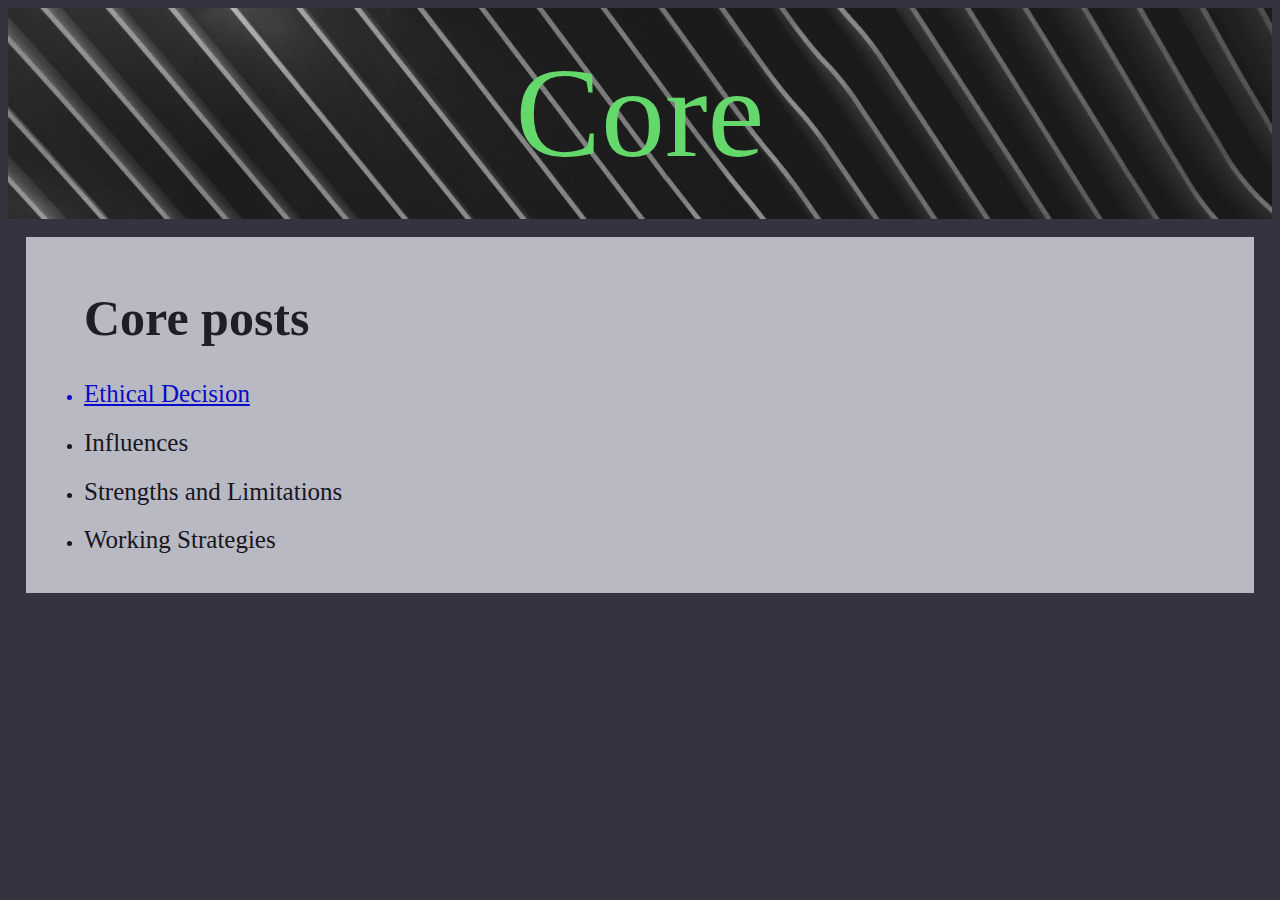
==== blog/core.html @ dfe67929 "Add first design and content to the blog" ====
<!DOCTYPE html>
<html>
  <head>
    <title>Core</title>
    <meta charset="UTF-8">
    <meta name="description" content="Blog posts">
    <meta name="keywords" content="HTML, CSS, JavaScript">
    <meta name="author" content="Aleksandra Gruszczyk">
    <link rel="stylesheet" href="../styles/main.css">
    <meta name="viewport" content="width=device-width, initial-scale=1.0">
    <link rel="preconnect" href="https://fonts.googleapis.com">
    <link rel="preconnect" href="https://fonts.gstatic.com" crossorigin>
    <link href="https://fonts.googleapis.com/css2?family=Amatic+SC&family=Cormorant+Garamond&family=Permanent+Marker&display=swap" rel="stylesheet"> 
  </head>
  <body>
    <div class="headDiv">
      <header>Core</header>
    </div>
    <div class ="postDiv">
      <ul><h1>Core posts</h1>
        <a href="ethical-decision.html"><li><h2>Ethical Decision</h2></li></a>
        <li><h2>Influences</h2></li>
        <li><h2>Strengths and Limitations</h2></li>
        <li><h2>Working Strategies</h2></li>
      </ul>
    </div>
  </body>
</html>
---- styles/main.css ----
body{
  background-color: #34333f;
  opacity: 1;
}

.headDiv {
  background-image: url("/pexels-adrien-olichon-2387532.jpg") ;
  background-size: cover;
  color: #64d86b;
  font-family: 'Permanent Marker', cursive;
  font-size: 8em;
  padding: 0.25em;
  margin: auto;
  text-align: center;
  }

@media screen and (max-width: 768px) {
  body{
    background-color: #3e4e97;
    opacity: 1;
  }
  .headDiv {
    background-image: url("/pexels-adrien-olichon-2387532.jpg") ;
    background-size: cover;
    color: #64d86b;
    font-family: 'Permanent Marker', cursive;
    font-size: 6em;
    padding: 0.25em;
    margin: auto;
    text-align: center;
    }
}

@media screen and (max-width: 320px) {
  body{
    background-color: #05910e;
    opacity: 1;
  }
  .headDiv {
    background-image: url("/pexels-adrien-olichon-2387532.jpg") ;
    background-size: cover;
    color: #64d86b;
    font-family: 'Permanent Marker', cursive;
    font-size: 3em;
    padding: 0.25em;
    margin: auto;
    text-align: center;  
  }
}

  .buttonDiv{
  display: flex;
  align-items: center;
  justify-content: center;
  }
  .button{
  border: 1em;
  color: rgb(18, 18, 19);
  padding: 0.75em;
  text-align: center;
  text-decoration: none;
  display: inline-block;
  font-size: 30px;
  margin: 1em;
  cursor: pointer;
  font-family: 'Permanent Marker', cursive;
  border-radius: 48%;
  
  }

  .button1{
    background-color: rgb(9, 9, 146);
    border:2px solid rgb(13, 0, 71);
    box-shadow: 0 15px 40px 0 rgb(13, 5, 46);
    }

  .button2{
    background-color: rgb(150, 2, 2);
    border: 2px solid rgb(46, 5, 5);
    box-shadow: 0 15px 40px 0 rgb(46, 5, 5);
  }

.postDiv{
  color: rgb(16, 15, 20);
  font-family: 'Mina', sans-serif;
  font-size: large;
  background-color: rgb(217, 219, 228);
  opacity: 0.8;
  margin: 1em;
  padding: 1em;
}

h1{
  color: #191a22;
  font-family: 'Permanent Marker', cursive;
  font-weight: bold;
  font-size: 50px;
}

h2{
  font-family: 'Permanent Marker', cursive;
  font-weight: lighter;
  font-size: 25px;
}
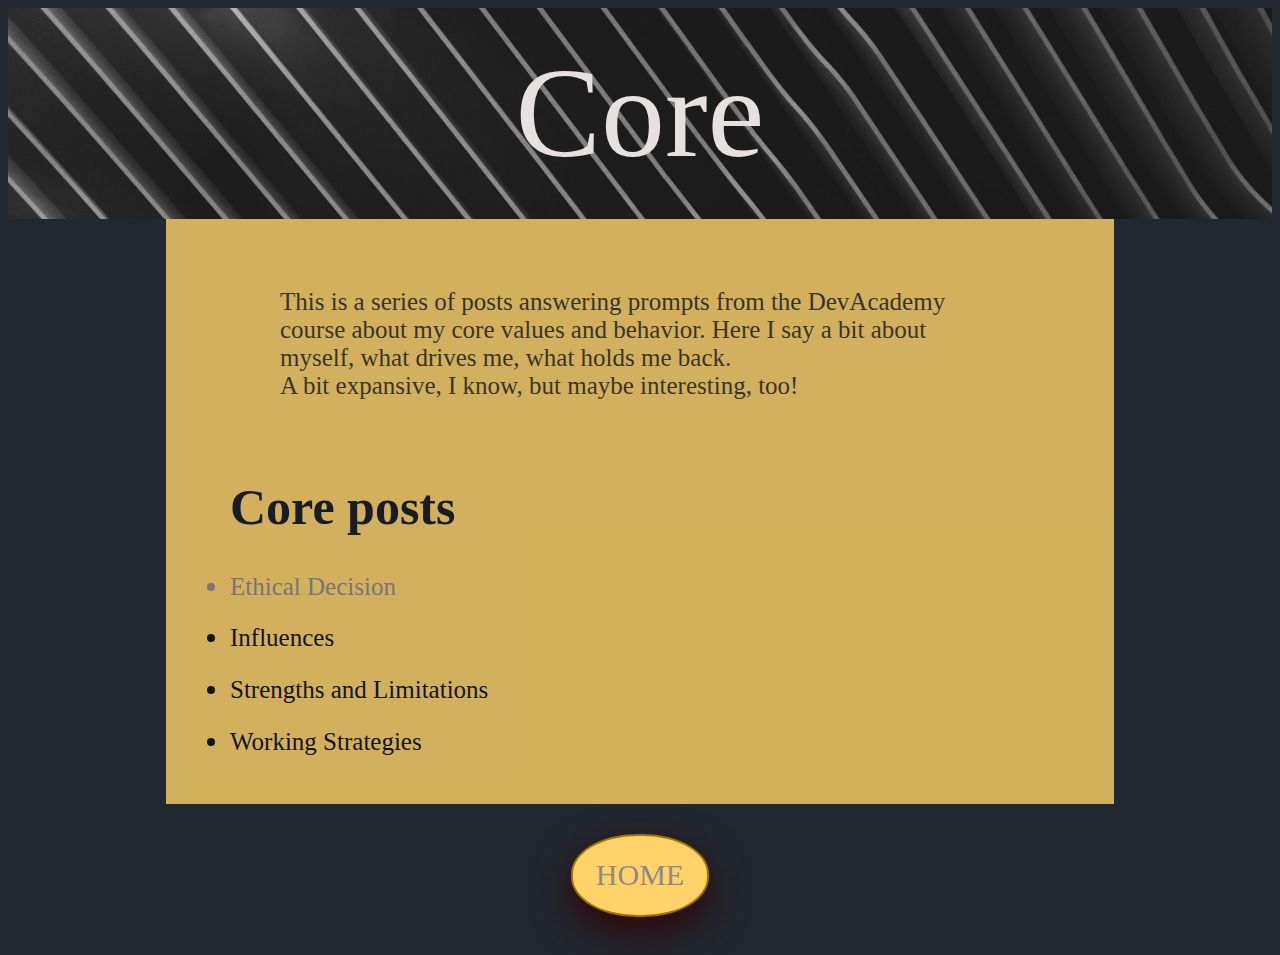
==== commit cf7f466b: "Add tech post and design changes" ====
--- a/blog/core.html
+++ b/blog/core.html
@@ -10,13 +10,16 @@
     <meta name="viewport" content="width=device-width, initial-scale=1.0">
     <link rel="preconnect" href="https://fonts.googleapis.com">
     <link rel="preconnect" href="https://fonts.gstatic.com" crossorigin>
-    <link href="https://fonts.googleapis.com/css2?family=Amatic+SC&family=Cormorant+Garamond&family=Permanent+Marker&display=swap" rel="stylesheet"> 
+    <link href="https://fonts.googleapis.com/css2?family=Amatic+SC&family=Mina&family=Patrick+Hand+SC&family=Permanent+Marker&display=swap" rel="stylesheet">  
   </head>
   <body>
     <div class="headDiv">
       <header>Core</header>
     </div>
     <div class ="postDiv">
+      <div class="postDiv">
+        <h2>This is a series of posts answering prompts from the DevAcademy course about my core values and behavior. Here I say a bit about myself, what drives me, what holds me back. <br> A bit expansive, I know, but maybe interesting, too!</h2>
+      </div>
       <ul><h1>Core posts</h1>
         <a href="ethical-decision.html"><li><h2>Ethical Decision</h2></li></a>
         <li><h2>Influences</h2></li>
@@ -24,5 +27,10 @@
         <li><h2>Working Strategies</h2></li>
       </ul>
     </div>
+    <footer>
+      <div class="buttonDiv">
+        <a href="../index.html">
+        <button type="button" class = "button">HOME</button></a>
+    </footer>
   </body>
 </html>--- a/styles/main.css
+++ b/styles/main.css
@@ -1,14 +1,39 @@
 
 
 body{
-  background-color: #34333f;
+  background-color: #222831;
   opacity: 1;
+}
+
+img{
+  max-width: 100%;
+  height: auto;
+}
+
+a:link {
+  text-decoration: none;
+  color: #8f8989;
+}
+
+a:visited {
+  text-decoration: none;
+  color: #8f8989;
+}
+
+a:hover, button:hover {
+  text-decoration: none;
+  color: #e7e0e0;
+}
+
+a:active {
+  text-decoration: none;
+  color: #8f8989;
 }
 
 .headDiv {
   background-image: url("/pexels-adrien-olichon-2387532.jpg") ;
   background-size: cover;
-  color: #64d86b;
+  color: #e7e0e0;
   font-family: 'Permanent Marker', cursive;
   font-size: 8em;
   padding: 0.25em;
@@ -24,7 +49,7 @@
   .headDiv {
     background-image: url("/pexels-adrien-olichon-2387532.jpg") ;
     background-size: cover;
-    color: #64d86b;
+    color: #e7e0e0;
     font-family: 'Permanent Marker', cursive;
     font-size: 6em;
     padding: 0.25em;
@@ -35,13 +60,13 @@
 
 @media screen and (max-width: 320px) {
   body{
-    background-color: #05910e;
+    background-color: #7b8c91;
     opacity: 1;
   }
   .headDiv {
     background-image: url("/pexels-adrien-olichon-2387532.jpg") ;
     background-size: cover;
-    color: #64d86b;
+    color: #e7e0e0;
     font-family: 'Permanent Marker', cursive;
     font-size: 3em;
     padding: 0.25em;
@@ -55,41 +80,36 @@
   align-items: center;
   justify-content: center;
   }
+
   .button{
   border: 1em;
-  color: rgb(18, 18, 19);
   padding: 0.75em;
+  color:#8f8989;
   text-align: center;
   text-decoration: none;
   display: inline-block;
   font-size: 30px;
-  margin: 1em;
+  margin: 1em 0.5em 1em 0.5em;
   cursor: pointer;
   font-family: 'Permanent Marker', cursive;
   border-radius: 48%;
-  
+  background-color: #ffd369;
+  border:2px solid rgb(158, 117, 4);
+  box-shadow: 0 15px 40px 0 rgb(46, 5, 5);
   }
 
-  .button1{
-    background-color: rgb(9, 9, 146);
-    border:2px solid rgb(13, 0, 71);
-    box-shadow: 0 15px 40px 0 rgb(13, 5, 46);
-    }
-
-  .button2{
-    background-color: rgb(150, 2, 2);
-    border: 2px solid rgb(46, 5, 5);
-    box-shadow: 0 15px 40px 0 rgb(46, 5, 5);
-  }
 
 .postDiv{
   color: rgb(16, 15, 20);
-  font-family: 'Mina', sans-serif;
-  font-size: large;
-  background-color: rgb(217, 219, 228);
+  font-family:'Patrick Hand SC', cursive;
+  font-size: x-large;
+  background-color: #ffd369;
   opacity: 0.8;
   margin: 1em;
   padding: 1em;
+  width: 80%;
+  max-width: 900px;
+  margin: auto;
 }
 
 h1{
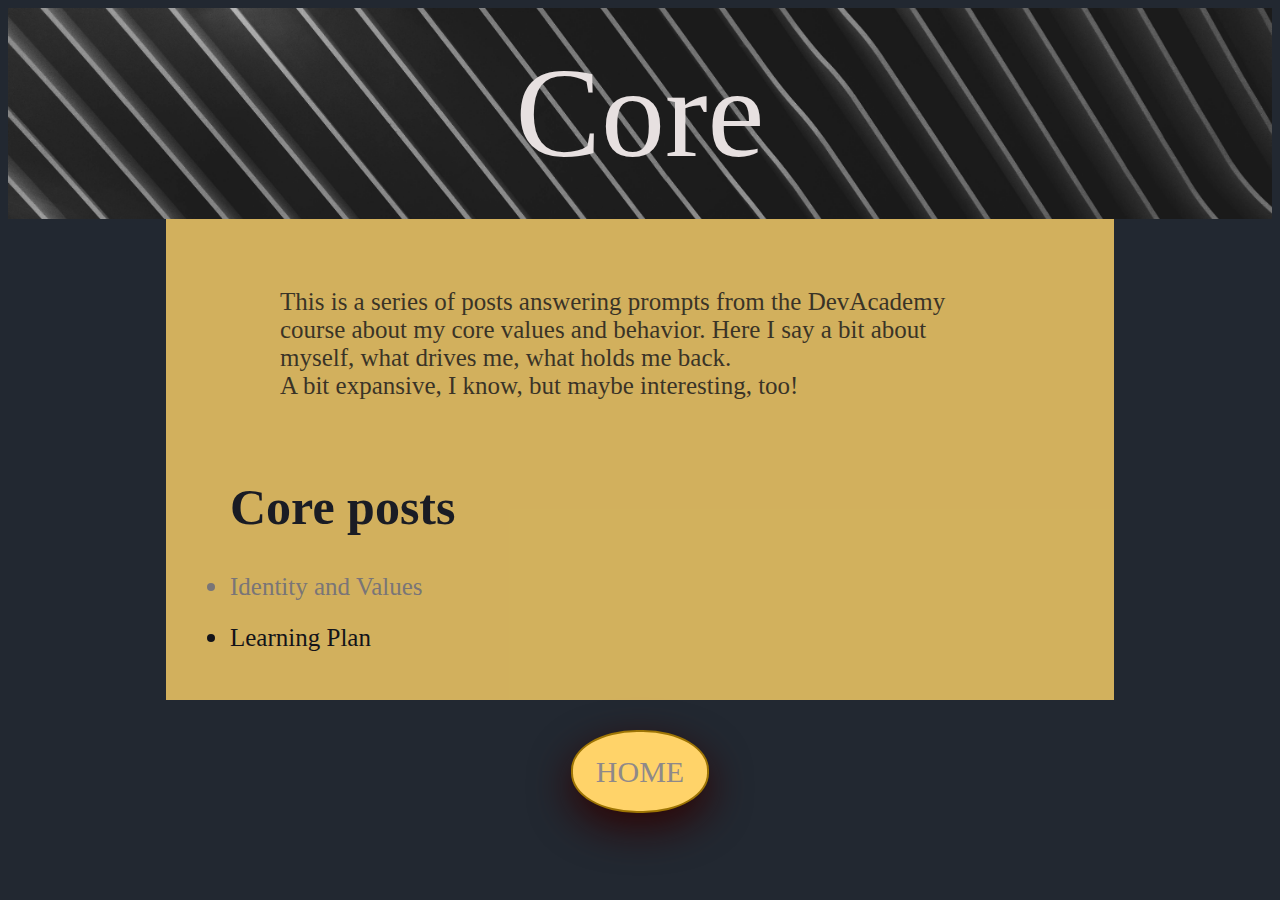
==== commit 60c1b843: "Add core blog post" ====
--- a/blog/core.html
+++ b/blog/core.html
@@ -21,10 +21,8 @@
         <h2>This is a series of posts answering prompts from the DevAcademy course about my core values and behavior. Here I say a bit about myself, what drives me, what holds me back. <br> A bit expansive, I know, but maybe interesting, too!</h2>
       </div>
       <ul><h1>Core posts</h1>
-        <a href="ethical-decision.html"><li><h2>Ethical Decision</h2></li></a>
-        <li><h2>Influences</h2></li>
-        <li><h2>Strengths and Limitations</h2></li>
-        <li><h2>Working Strategies</h2></li>
+        <a href="identity-values.html"><li><h2>Identity and Values</h2></li></a>
+        <li><h2>Learning Plan</h2></li>
       </ul>
     </div>
     <footer>
--- a/styles/main.css
+++ b/styles/main.css
@@ -51,14 +51,14 @@
     background-size: cover;
     color: #e7e0e0;
     font-family: 'Permanent Marker', cursive;
-    font-size: 6em;
+    font-size: 4.5em;
     padding: 0.25em;
     margin: auto;
     text-align: center;
     }
 }
 
-@media screen and (max-width: 320px) {
+@media screen and (max-width: 360px) {
   body{
     background-color: #7b8c91;
     opacity: 1;
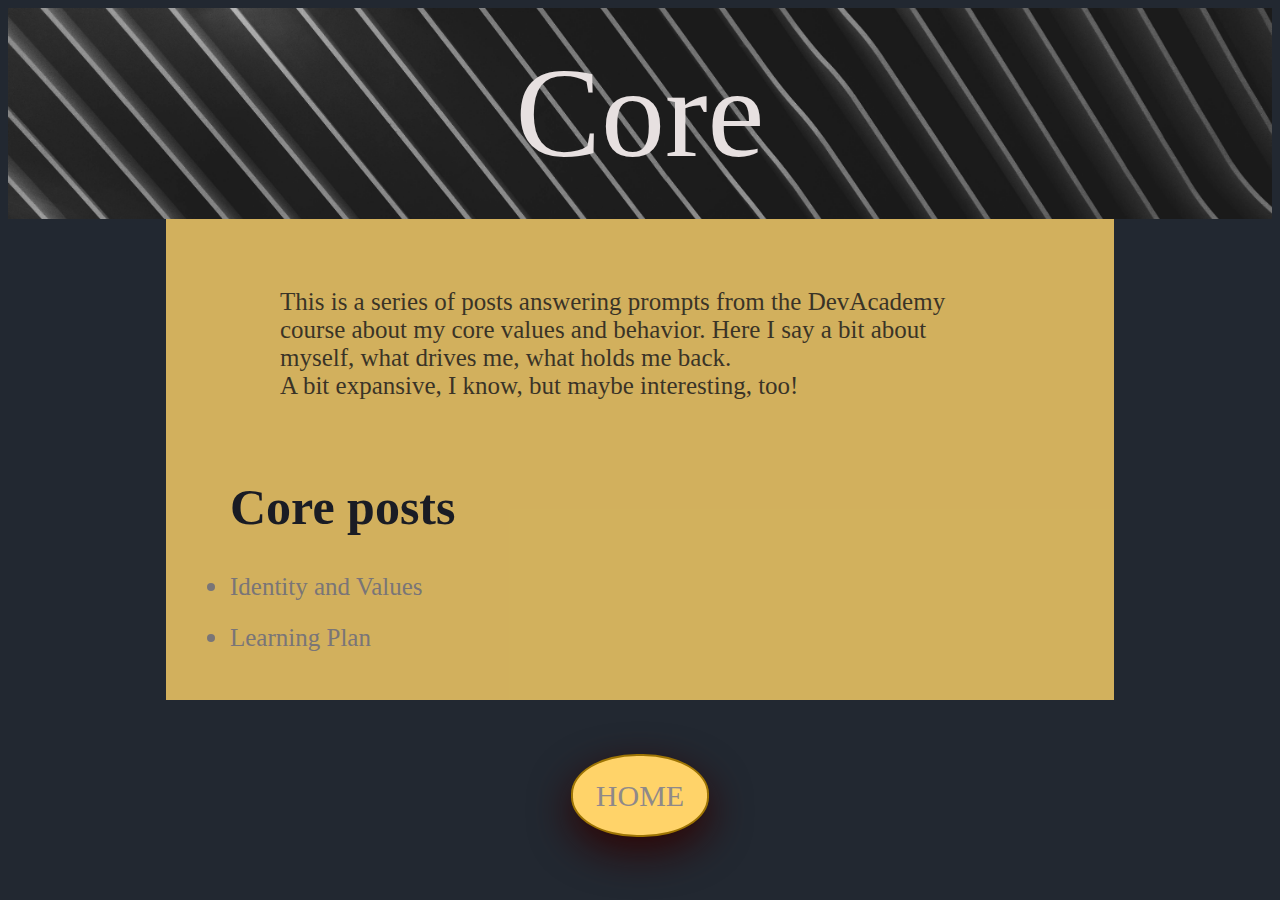
==== commit d6fbc89e: "Add link to Core" ====
--- a/blog/core.html
+++ b/blog/core.html
@@ -22,7 +22,7 @@
       </div>
       <ul><h1>Core posts</h1>
         <a href="identity-values.html"><li><h2>Identity and Values</h2></li></a>
-        <li><h2>Learning Plan</h2></li>
+        <a href="learning-plan.html"><li><h2>Learning Plan</h2></li></a>
       </ul>
     </div>
     <footer>
--- a/styles/main.css
+++ b/styles/main.css
@@ -3,6 +3,12 @@
 body{
   background-color: #222831;
   opacity: 1;
+}
+
+footer{
+  text-align: center;
+  padding: 1.5em;
+  margin: auto;
 }
 
 img{
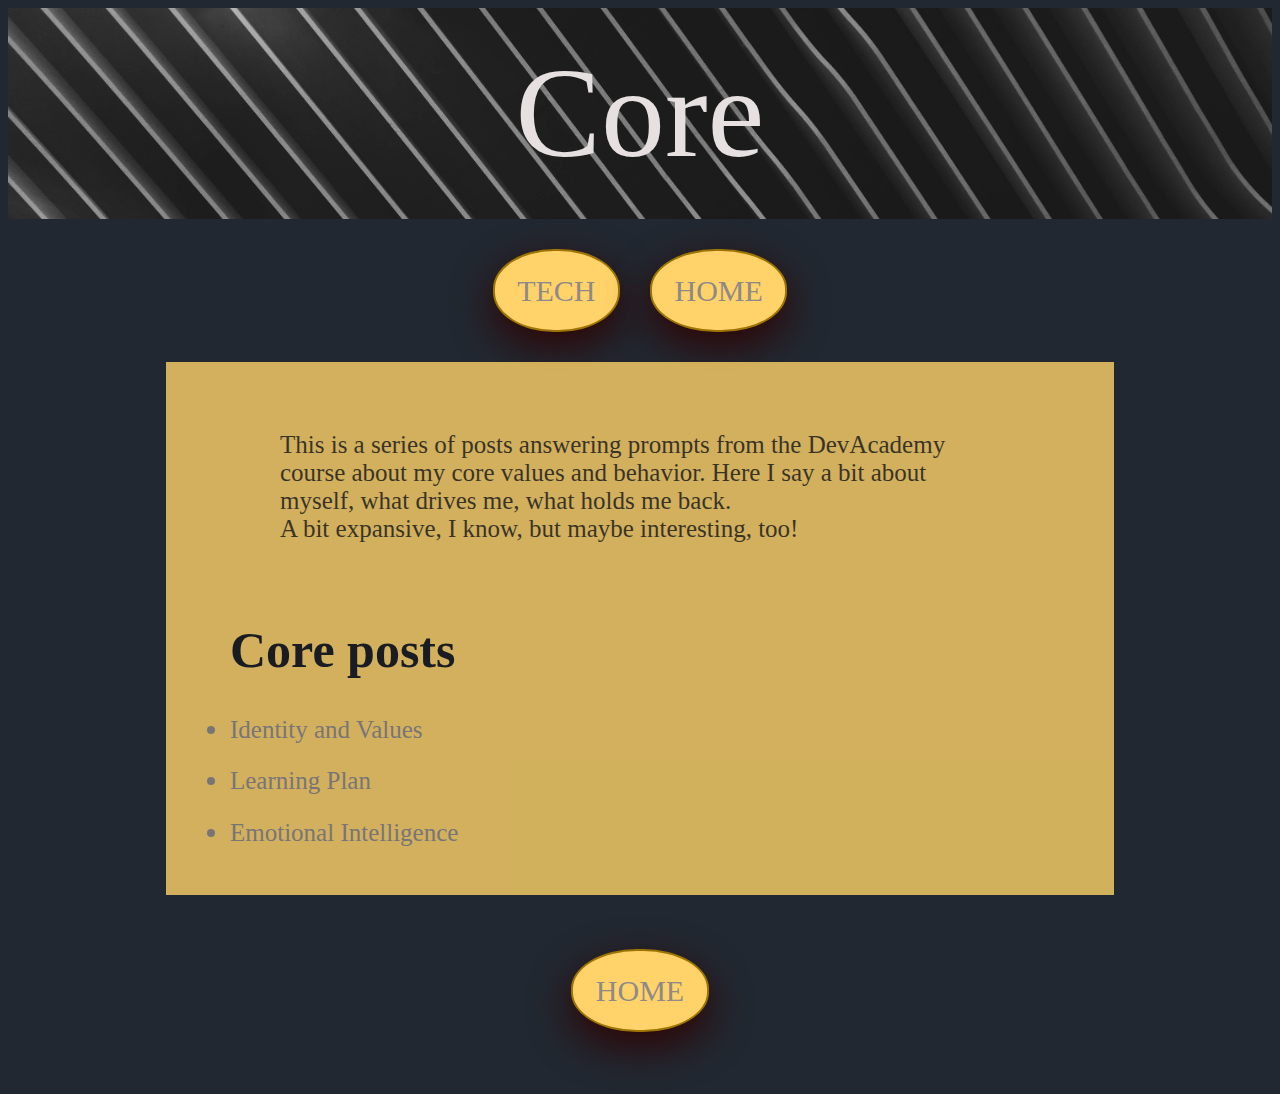
==== commit 7d0492dc: "Add buttons to every page" ====
--- a/blog/core.html
+++ b/blog/core.html
@@ -16,6 +16,12 @@
     <div class="headDiv">
       <header>Core</header>
     </div>
+    <div class="buttonDiv">
+      <a href="tech.html">
+      <button type="button" class = "button">TECH</button></a>
+      <a href="../index.html">
+      <button type="button" class = "button">HOME</button></a>
+    </div>
     <div class ="postDiv">
       <div class="postDiv">
         <h2>This is a series of posts answering prompts from the DevAcademy course about my core values and behavior. Here I say a bit about myself, what drives me, what holds me back. <br> A bit expansive, I know, but maybe interesting, too!</h2>
@@ -23,6 +29,7 @@
       <ul><h1>Core posts</h1>
         <a href="identity-values.html"><li><h2>Identity and Values</h2></li></a>
         <a href="learning-plan.html"><li><h2>Learning Plan</h2></li></a>
+        <a href="emotional-intelligence.html"><li><h2>Emotional Intelligence</h2></li></a>
       </ul>
     </div>
     <footer>
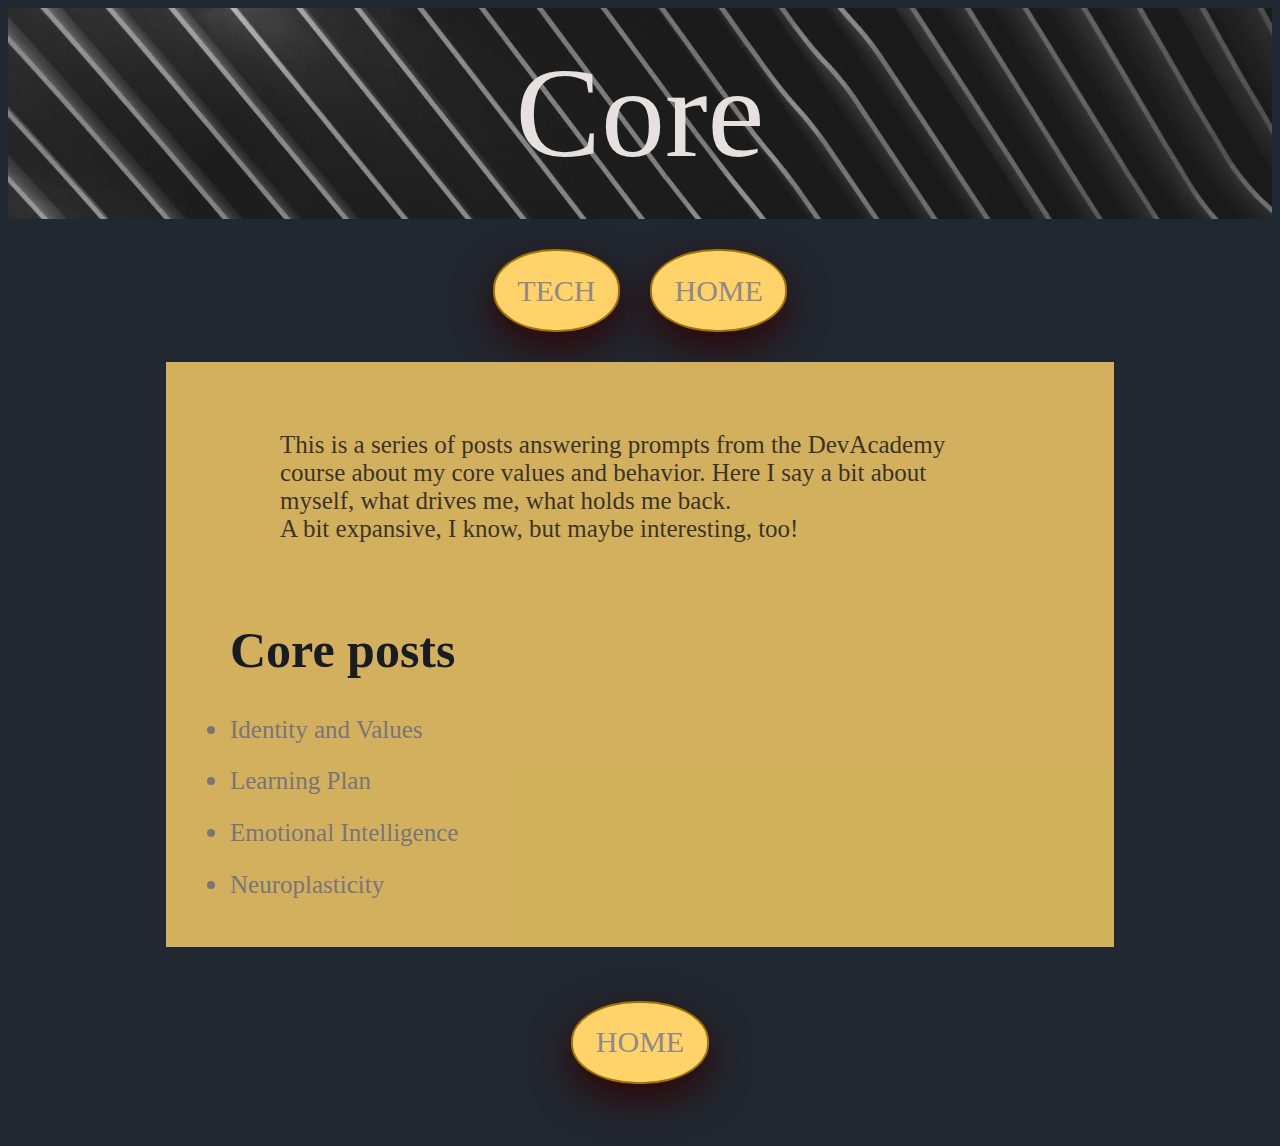
==== commit c3a5589c: "Add link to the neuroplasticity blog post" ====
--- a/blog/core.html
+++ b/blog/core.html
@@ -30,6 +30,7 @@
         <a href="identity-values.html"><li><h2>Identity and Values</h2></li></a>
         <a href="learning-plan.html"><li><h2>Learning Plan</h2></li></a>
         <a href="emotional-intelligence.html"><li><h2>Emotional Intelligence</h2></li></a>
+        <a href="neuroplasticity.html"><li><h2>Neuroplasticity</h2></li></a>
       </ul>
     </div>
     <footer>
--- a/styles/main.css
+++ b/styles/main.css
@@ -130,3 +130,7 @@
   font-weight: lighter;
   font-size: 25px;
 }
+
+p{
+  padding: 0, 0, 1em, 0;
+}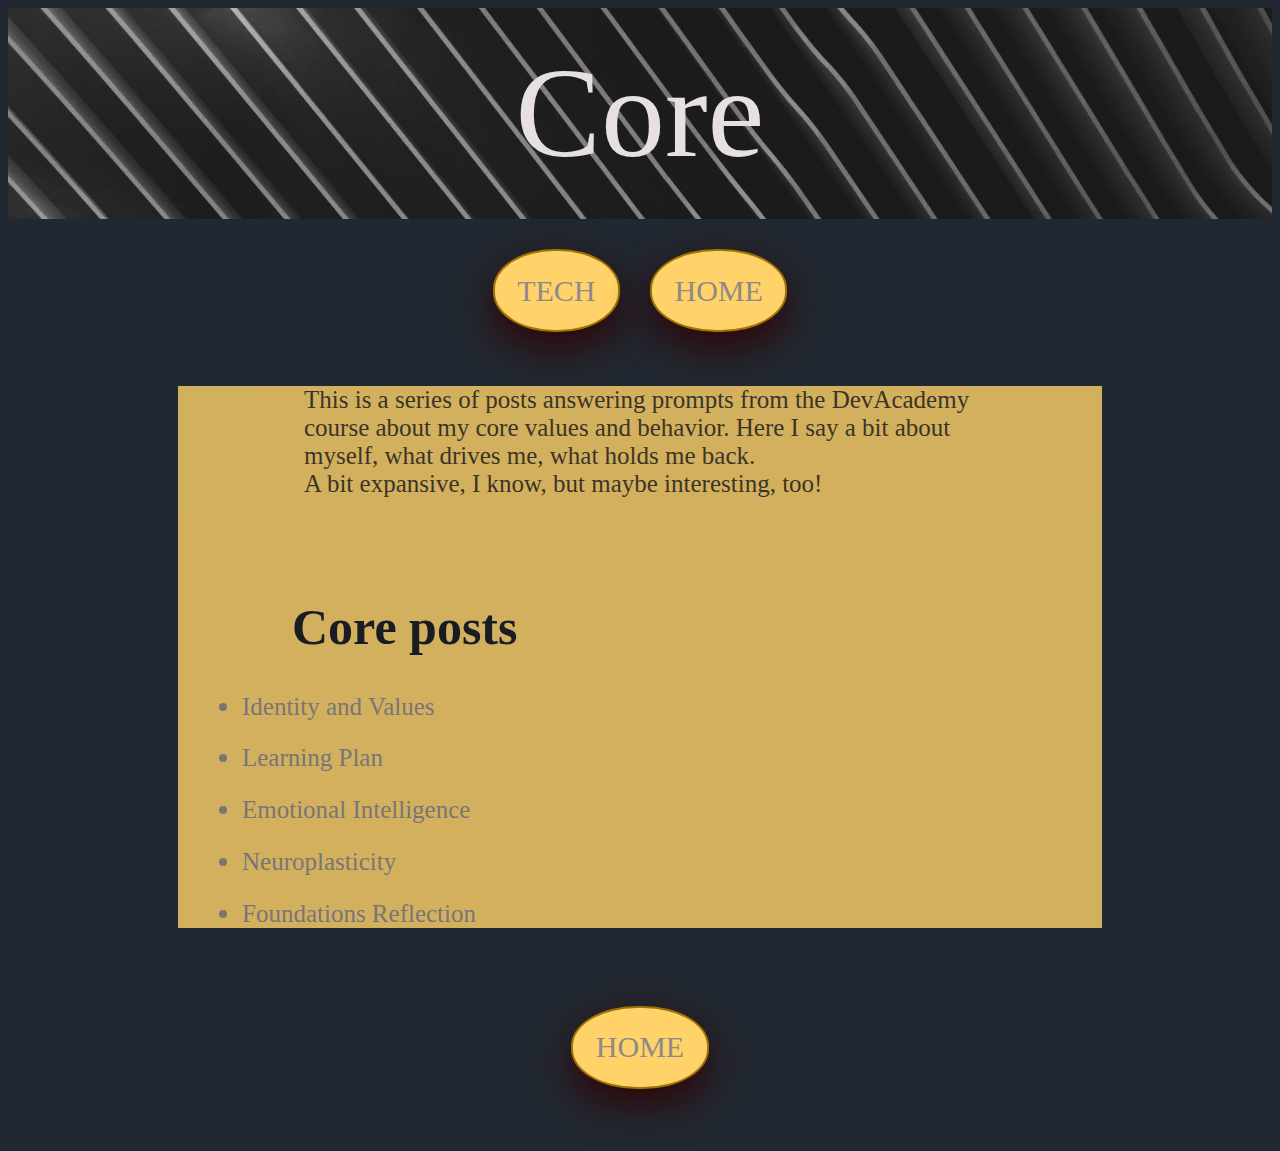
==== commit 39a08355: "Add link to blog post" ====
--- a/blog/core.html
+++ b/blog/core.html
@@ -31,6 +31,7 @@
         <a href="learning-plan.html"><li><h2>Learning Plan</h2></li></a>
         <a href="emotional-intelligence.html"><li><h2>Emotional Intelligence</h2></li></a>
         <a href="neuroplasticity.html"><li><h2>Neuroplasticity</h2></li></a>
+        <a href="foundations-reflection.html"><li><h2>Foundations Reflection</h2></li></a>
       </ul>
     </div>
     <footer>
--- a/styles/main.css
+++ b/styles/main.css
@@ -111,11 +111,10 @@
   font-size: x-large;
   background-color: #ffd369;
   opacity: 0.8;
-  margin: 1em;
-  padding: 1em;
   width: 80%;
   max-width: 900px;
-  margin: auto;
+  margin: 1em auto;
+  padding-left: 1em;
 }
 
 h1{
@@ -123,6 +122,8 @@
   font-family: 'Permanent Marker', cursive;
   font-weight: bold;
   font-size: 50px;
+  margin-top: 2em;
+  padding-left: 1em;
 }
 
 h2{
@@ -132,5 +133,5 @@
 }
 
 p{
-  padding: 0, 0, 1em, 0;
+  line-height: 1.1;
 }